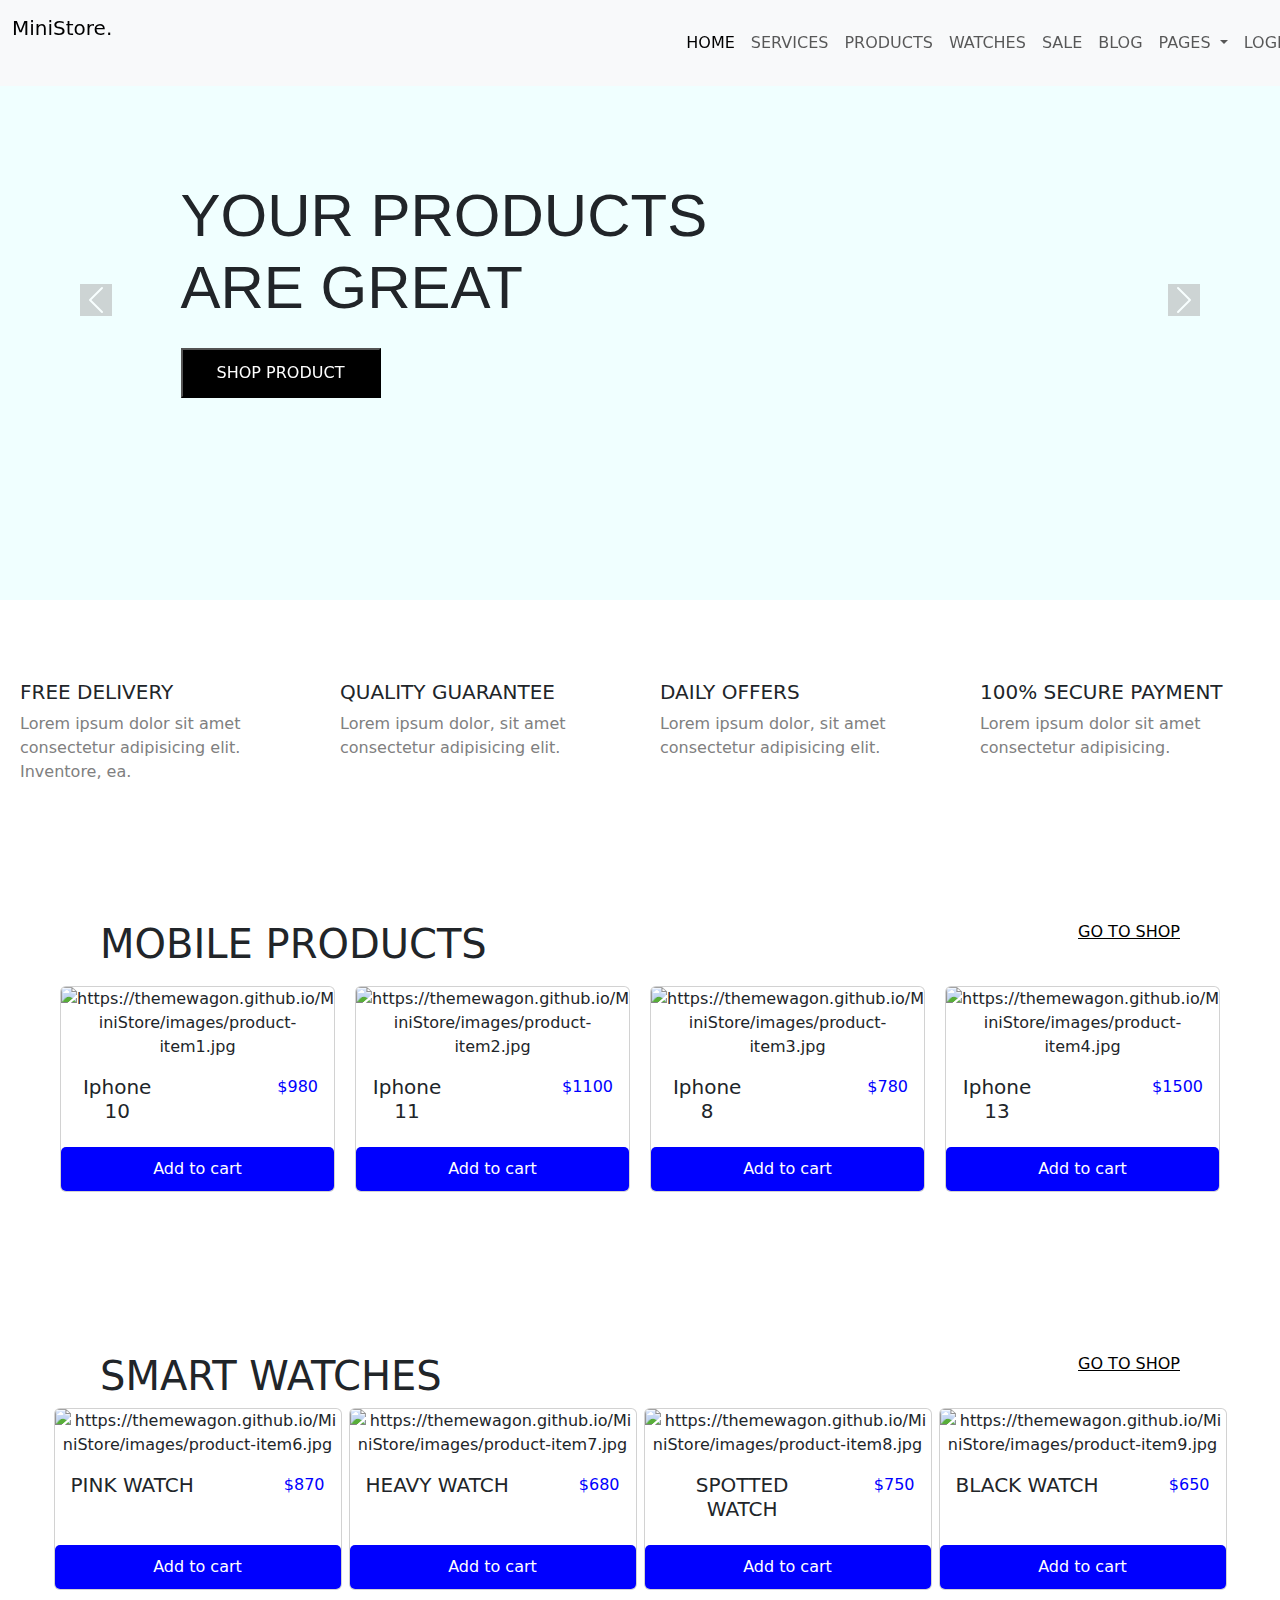
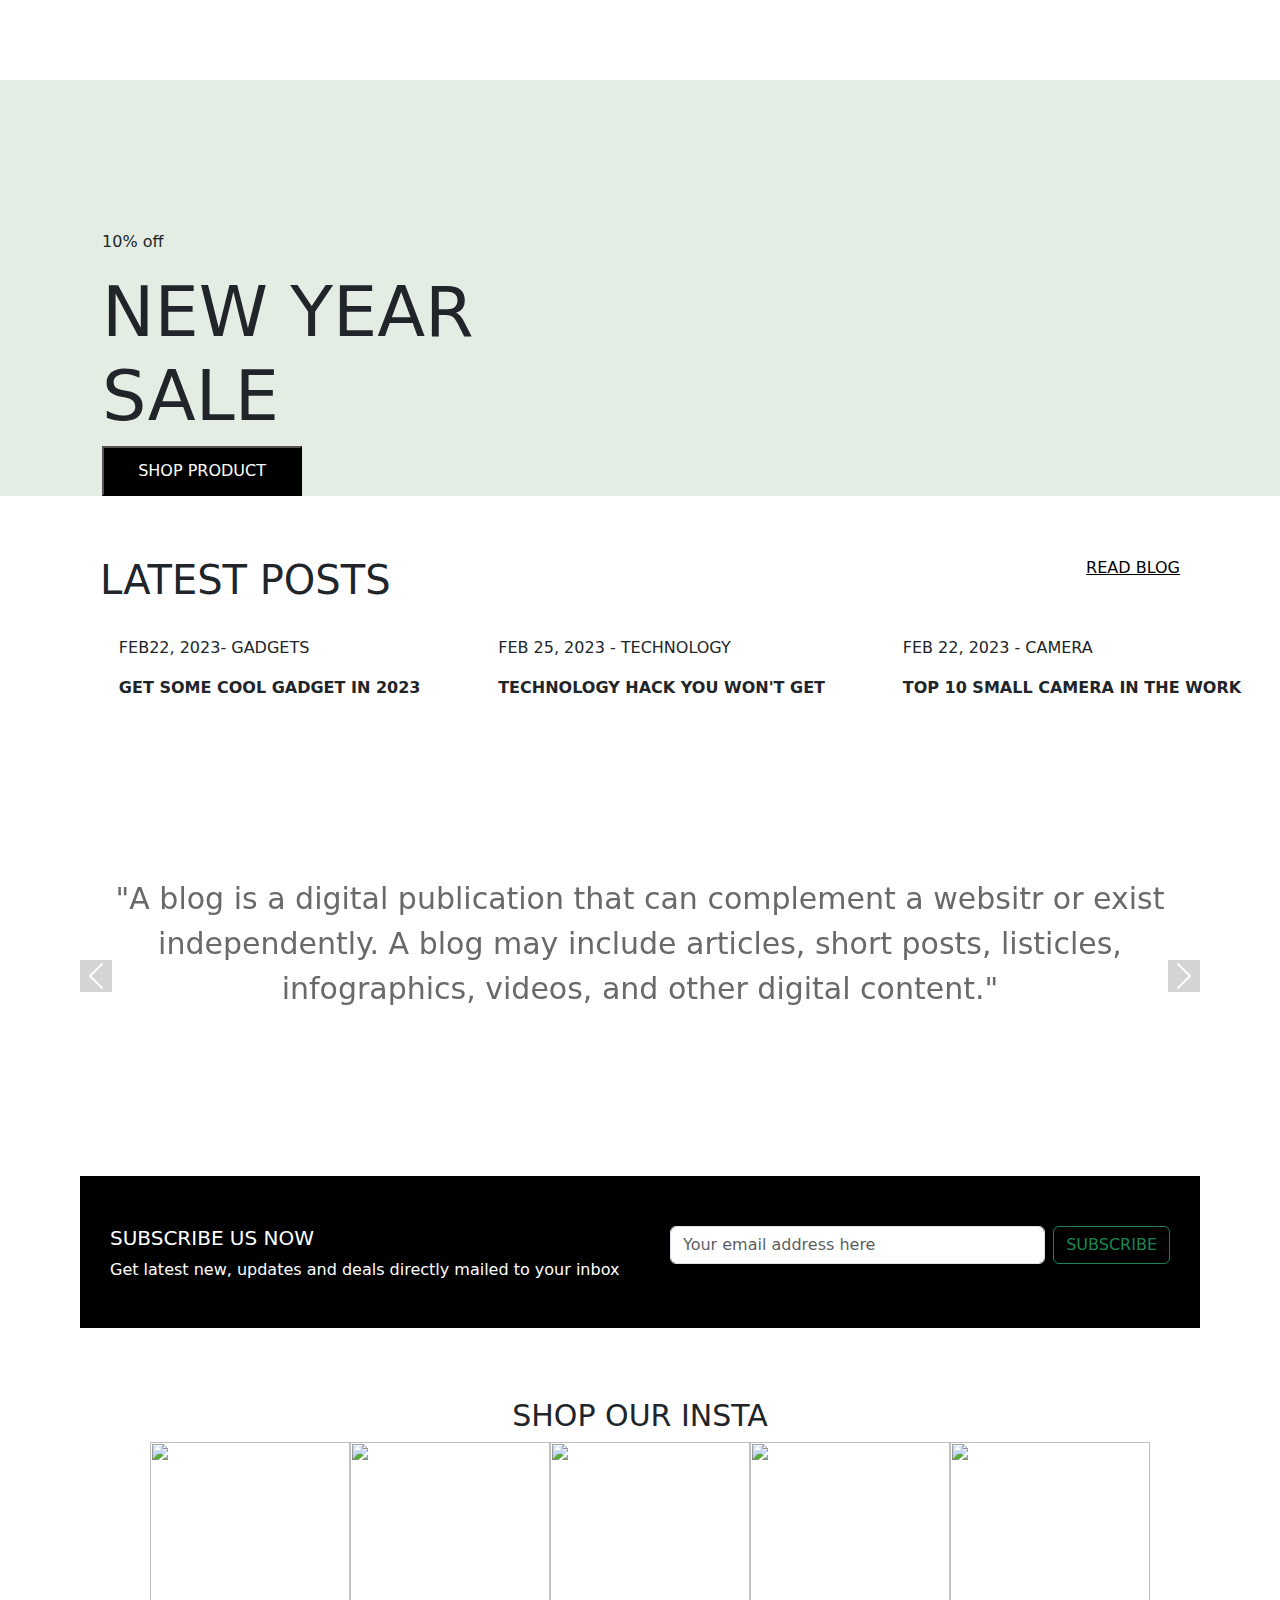
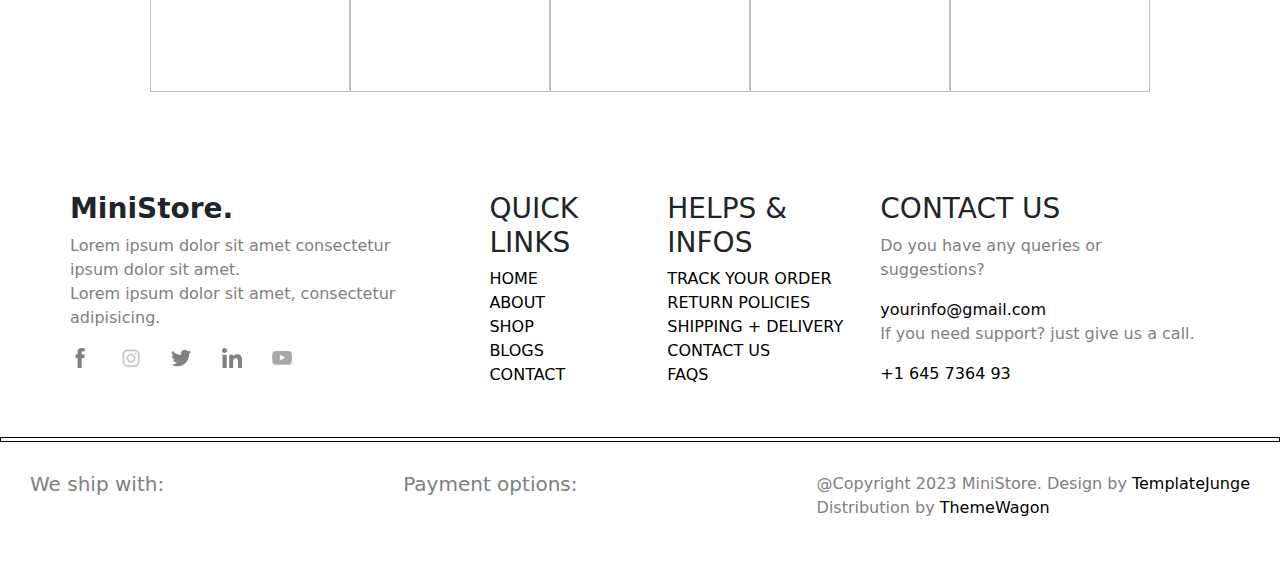
==== index.html @ 7d58fee5 "mini" ====
<!DOCTYPE html>
<html lang="en">
<head>
    <meta charset="UTF-8">
    <meta name="viewport" content="width=device-width, initial-scale=1.0">
    <title>MiniStore</title>
    <link rel="stylesheet" href="style.css">
    <link href="https://cdn.jsdelivr.net/npm/bootstrap@5.3.3/dist/css/bootstrap.min.css" rel="stylesheet" integrity="sha384-QWTKZyjpPEjISv5WaRU9OFeRpok6YctnYmDr5pNlyT2bRjXh0JMhjY6hW+ALEwIH" crossorigin="anonymous">
</head>
<body>
    <nav class="navbar navbar-expand-lg bg-body-tertiary fixed-top">
        <div class="container-fluid">
          <a class="navbar-brand" href="#">MiniStore.</a>
          <button class="navbar-toggler" type="button" data-bs-toggle="collapse" data-bs-target="#navbarSupportedContent" aria-controls="navbarSupportedContent" aria-expanded="false" aria-label="Toggle navigation">
            <span class="navbar-toggler-icon"></span>
          </button>
          <div class="navbar-collapse" id="navbarSupportedContent">
            <ul class="navbar-nav me-auto mb-2 mb-lg-0">
              <li class="nav-item">
                <a class="nav-link active" aria-current="page" href="">HOME</a>
              </li>
              <li class="nav-item">
                <a class="nav-link" href="#box">SERVICES</a>
              </li>
              <li class="nav-item">
                <a class="nav-link" href="#parent">PRODUCTS</a>
              </li>
              <li class="nav-item">
                <a class="nav-link" href="#contain">WATCHES</a>
              </li>
              <li class="nav-item">
                <a class="nav-link" href="#image2">SALE</a>
              </li>
              <li class="nav-item">
                <a class="nav-link" href="#post">BLOG</a>
              </li>
              <li class="nav-item dropdown">
                <a class="nav-link dropdown-toggle" href="#" role="button" data-bs-toggle="dropdown" aria-expanded="false">
                  PAGES
                </a>
                <ul class="dropdown-menu">
                  <li><a class="dropdown-item" href="">ABOUT</a></li>
                  <li><a class="dropdown-item" href="">BLOGS</a></li>
                  <li><a class="dropdown-item" href="">SHOP</a></li>
                  <li><a class="dropdown-item" href="">CART</a></li>
                  <li><a class="dropdown-item" href="">CHECKOUT</a></li>
                  <li><a class="dropdown-item" href="">SINGLE POST</a></li>
                  <li><a class="dropdown-item" href="">SINGLE PRODUCT</a></li>
                  <li><a class="dropdown-item" href="">CONTACT</a></li>
                </ul>
              </li>
              <li class="nav-item">
                <a class="nav-link" href="storeForm.html" target="_blank">LOGIN</a>
              </li>
            </ul>
            <form class="d-flex" role="search">
              <button class="btn btn-outline-success" type="submit" data-bs-toggle="modal" data-bs-target="#exampleModal">Cart</button>
            </form>
          </div>
        </div>
      </nav>



      <div id="carouselExample" class="carousel slide">
        <div class="carousel-inner">
          <div class="carousel-item active">
            <div class="div1">
                <div class="text">
                    <h1 class="inline">YOUR PRODUCTS <br>ARE GREAT</h1><br><br>
                    <BUtton class="shop">SHOP PRODUCT</BUtton>
                </div>
                <div class="image">
                    <img class="imagesize" src="https://themewagon.github.io/MiniStore/images/banner-image.png" class="" alt="...">
                </div>
            </div>
            </div>
          <div class="carousel-item">
            <div class="div1">
                <div class="text">
                    <h1 class="inline">TECHNOLOGY <br>HACK YOU WON'T <br>GET</h1><br><br>
                    <BUtton class="shop">SHOP PRODUCT</BUtton>
                </div>
                <div class="image">
                    <img class="imagesize" src="https://themewagon.github.io/MiniStore/images/banner-image.png" class="" alt="...">
                </div>
            </div>
          </div>
        </div>
        <button class="carousel-control-prev" type="button" data-bs-target="#carouselExample" data-bs-slide="prev">
          <span class="carousel-control-prev-icon" aria-hidden="false"></span>
          <span class="visually-hidden">Previous</span>
        </button>
        <button class="carousel-control-next" type="button" data-bs-target="#carouselExample" data-bs-slide="next">
          <span class="carousel-control-next-icon" aria-hidden="false"></span>
          <span class="visually-hidden">Next</span>
        </button>
      </div>

      <div id="box">
            <div id="box1">
                <h5>FREE DELIVERY</h5>
                <p id="fint">Lorem ipsum dolor sit amet consectetur adipisicing elit. Inventore, ea.</p>
            </div>
            <div id="box1">
                <h5>QUALITY GUARANTEE</h5>
                <p id="fint">Lorem ipsum dolor, sit amet consectetur adipisicing elit.</p>
            </div>
            <div id="box1">
                <h5>DAILY OFFERS</h5>
                <p id="fint">Lorem ipsum dolor, sit amet consectetur adipisicing elit.</p>
            </div>
            <div id="box1">
                <h5>100% SECURE PAYMENT</h5>
                <p id="fint">Lorem ipsum dolor sit amet consectetur adipisicing.</p>
            </div>
      </div>


      <div id="post" class="post">
        <div><h1 class="posts">MOBILE PRODUCTS</h1> </div>
        <div><a class="read" href="">GO TO SHOP</a></div>
      </div>
      <div id="parent">

      </div>




      <div id="post" class="post">
        <div><h1 class="posts">SMART WATCHES</h1> </div>
        <div><a class="read" href="">GO TO SHOP</a></div>
      </div>

      <div id="contain">

      </div>



      <div id="image2" class="image2">
        <div class="text2">
            <p>10% off</p>
            <h3 class="sale">NEW YEAR <br>SALE</h5>
            <BUtton class="shop">SHOP PRODUCT</BUtton>
        </div>
        <img class="inside" src="https://encrypted-tbn0.gstatic.com/images?q=tbn:ANd9GcTkZmTfuCsRum1NygEGNnZBcuJgbWASg6I1Ag&s" alt="">
      </div>


      <div id="post" class="post">
        <div><h1 class="posts">LATEST POSTS</h1></div>
        <div><a class="read" href="">READ BLOG</a></div>
      </div>


      <div class="gadgets">
        <div><img id="gadgets" class="gadget" src="https://themewagon.github.io/MiniStore/images/post-item1.jpg" alt="">
              <p class="p">FEB22, 2023- GADGETS</p>
              <P><strong class="p">GET SOME COOL GADGET IN 2023</strong></P>
        </div>
        <div><img class="gadget" src="https://themewagon.github.io/MiniStore/images/post-item2.jpg" alt="">
              <p>FEB 25, 2023 - TECHNOLOGY</p>
              <P><strong>TECHNOLOGY HACK YOU WON'T GET</strong></P>
        </div>
        <div><img id="gad" class="gadget" src="https://themewagon.github.io/MiniStore/images/post-item3.jpg" alt="">
              <p>FEB 22, 2023 - CAMERA</p>
              <P><strong>TOP 10 SMALL CAMERA IN THE WORK</strong></P>
        </div>
      </div>



      <div id="carouselExampleCaptions" class="carousel slide">
        <div class="carousel-indicators">
          <button type="button" data-bs-target="#carouselExampleCaptions" data-bs-slide-to="0" class="active" aria-current="true" aria-label="Slide 1"></button>
          <button type="button" data-bs-target="#carouselExampleCaptions" data-bs-slide-to="1" aria-label="Slide 2"></button>
          <button type="button" data-bs-target="#carouselExampleCaptions" data-bs-slide-to="2" aria-label="Slide 3"></button>
        </div>
        <div class="inner">
          <div class="carousel-item active">
            <p>"A blog is a digital publication that can complement a websitr or exist <br> independently. A blog may include articles, short posts, listicles, <br>infographics, videos, and other digital content."</p>
          </div>
          <div class="carousel-item">
            <p>"ipsum dolor sit amet consectetur adipisicing elit. Mollitia minus nisi sapiente. <br> Lorem ipsum dolor sit amet consectetur adipisicing elit. Illo blanditiis molestias reprehenderit explicabo. <br>Lorem ipsum dolor sit amet consectetur.</p>
          </div>
        </div>
        <button class="carousel-control-prev" type="button" data-bs-target="#carouselExampleCaptions" data-bs-slide="prev">
          <span class="carousel-control-prev-icon" aria-hidden="true"></span>
          <span class="visually-hidden">Previous</span>
        </button>
        <button class="carousel-control-next" type="button" data-bs-target="#carouselExampleCaptions" data-bs-slide="next">
          <span class="carousel-control-next-icon" aria-hidden="true"></span>
          <span class="visually-hidden">Next</span>
        </button>
      </div>


      <div class="sub">
        <div class="now">
          <h5>SUBSCRIBE US NOW</h5>
          <p>Get latest new, updates and deals directly mailed to your inbox</p>
        </div>
        <div class="fom">
          <form class="d-flex" role="SUBSCRIBE">
            <input class="form-control me-2" type="search" placeholder="Your email address here">
            <button class="btn btn-outline-success" type="submit">SUBSCRIBE</button>
          </form>
        </div>
      </div>

      
      <h5 id="insta">SHOP OUR INSTA</h5>

      <div class="all">
        <div>
          <img id="onne" class="our" src="https://themewagon.github.io/MiniStore/images/insta-item1.jpg" alt="">
        </div>
         <div>
           <img class="our" src="https://themewagon.github.io/MiniStore/images/insta-item2.jpg" alt="">
        </div>
        <div>
          <img class="our" src="https://themewagon.github.io/MiniStore/images/insta-item3.jpg" alt="">
         </div>
        <div>
          <img class="our" src="https://themewagon.github.io/MiniStore/images/insta-item4.jpg" alt="">
        </div>
        <div>
           <img id="nne" class="our" src="https://themewagon.github.io/MiniStore/images/insta-item5.jpg" alt="">
         </div>
      </div>





      <div class="quicklink">
        <div class="store">
          <h3><strong>MiniStore.</strong></h3>
          <p id="fint">Lorem ipsum dolor sit amet consectetur <br>ipsum dolor sit amet. <br>Lorem ipsum dolor sit amet, consectetur adipisicing.</p>
          <a href="https://www.facebook.com"><img class="size" src="[data-uri]" alt=""></a>&nbsp;&nbsp;&nbsp;&nbsp;&nbsp;
          <a href="https://www.instagram.com"><img class="size" src="[data-uri]" alt=""></a>&nbsp;&nbsp;&nbsp;&nbsp;&nbsp;
          <a href="https://www.x.com"><img class="size" src="[data-uri]" alt=""></a>&nbsp;&nbsp;&nbsp;&nbsp;&nbsp;
          <a href="https://www.linkedin.com"><img class="size" src="[data-uri]" alt=""></a>&nbsp;&nbsp;&nbsp;&nbsp;&nbsp;
          <a href="https://www.youtube.com"><img class="size" src="[data-uri]" alt=""></a>
        </div>
        <div>
          <h3>QUICK LINKS</h3>
          <a class="ai" href="">HOME</a><br>
          <a class="ai" href="">ABOUT</a><br>
          <a class="ai" href="">SHOP</a><br>
          <a class="ai" href="">BLOGS</a><br>
          <a class="ai" href="">CONTACT</a>
        </div>
        <div>
          <h3>HELPS & INFOS</h3>
          <a class="ai" href="">TRACK YOUR ORDER</a><br>
          <a class="ai" href="">RETURN POLICIES</a><br>
          <a class="ai" href="">SHIPPING + DELIVERY</a><br>
          <a class="ai" href="">CONTACT US</a><br>
          <a class="ai" href="">FAQS</a>
        </div>
        <div class="contact">
          <h3>CONTACT US</h3>
          <p id="fint">Do you have any queries or suggestions?</p>
          <a class="ai" href="">yourinfo@gmail.com</a>
          <p id="fint">If you need support? just give us a call.</p>
          <a class="ai" href="">+1 645 7364 93</a>
        </div>
      </div>



      <div class="vertical-line"></div>


      <div class="line">
        <div>
          <h5 id="fint"> We ship with: <img src="https://themewagon.github.io/MiniStore/images/dhl.png" alt="">&nbsp;&nbsp;<img src="https://themewagon.github.io/MiniStore/images/shippingcard.png" alt=""></h5>
       </div>
       <div>
         <h5 id="fint">Payment options: <img src="https://themewagon.github.io/MiniStore/images/visa.jpg" alt="">&nbsp;<img src="https://themewagon.github.io/MiniStore/images/mastercard.jpg" alt="">&nbsp;<img src="https://themewagon.github.io/MiniStore/images/paypal.jpg" alt=""></h5>
       </div>
       <div>
         <p id="fint">@Copyright 2023 MiniStore. Design by <a class="ai" href="">TemplateJunge</a><br>Distribution by <a class="ai" href="">ThemeWagon</a></p>
       </div>
      </div>


      <div class="modal fade" id="exampleModal" tabindex="-1" aria-labelledby="exampleModalLabel" aria-hidden="true">
        <div class="modal-dialog">
          <div class="modal-content">
            <div class="modal-header">
              <h1 class="modal-title fs-5" id="exampleModalLabel">Cart</h1>
              <button type="button" class="btn-close" data-bs-dismiss="modal" aria-label="Close"></button>
            </div>
            <div class="modal-body">
              
            </div>
            <div class="modal-footer">
              <button type="button" class="btn btn-secondary" data-bs-dismiss="modal">Close</button>
              <button id="checkout" type="button" class="btn btn-primary" accesskey="">Checkout</button>
            </div>
          </div>
        </div>
      </div>



        

      
       
    


    <script src="mini.js"></script>
    <script src="miniProduct.js"></script>
    <script src="minProduct2.js"></script>
    <script src="file.js"></script>
    <script src="checkout.js"></script>
    <script src="https://cdn.jsdelivr.net/npm/@popperjs/core@2.11.8/dist/umd/popper.min.js" integrity="sha384-I7E8VVD/ismYTF4hNIPjVp/Zjvgyol6VFvRkX/vR+Vc4jQkC+hVqc2pM8ODewa9r" crossorigin="anonymous"></script>
<script src="https://cdn.jsdelivr.net/npm/bootstrap@5.3.3/dist/js/bootstrap.min.js" integrity="sha384-0pUGZvbkm6XF6gxjEnlmuGrJXVbNuzT9qBBavbLwCsOGabYfZo0T0to5eqruptLy" crossorigin="anonymous"></script>
</body>
</html>
---- style.css ----
.navbar-brand{
    height: 70px;
    font-size: 50px;
}
.navbar-collapse{
    margin-left: 550px;
}
.inline{
    display: inline;
    font-size: 60px;
    padding-top: 10px;
    font-family: 'Trebuchet MS', 'Lucida Sans Unicode', 'Lucida Grande', 'Lucida Sans', Arial, sans-serif;
}
.div1{
    display: flex;
    justify-content: space-between;
    justify-content: space-around;
    height: 600px;
}
.carousel-inner{
    background-color: azure;
}
.text{
    margin-top: 180px;
}
.shop{
    color: white;
    background-color: black;
    width: 200px;
    height: 50px;
}
.imagesize{
    height: 600px;
}
#box{
    /* color: black;
    width: 300px; */
    margin-top: 70px;
    margin-bottom: 50px;
    display: flex;
    justify-content: space-between;
    justify-content: space-around;
}
#box1{
    padding: 10px;
    border: 1px solid none;
    width: 300px; 
}
.image2{
    display: flex;
    justify-content: space-around;
    background-color: rgb(228, 237, 227);
}
.inside{
    width: 500px;
    background-image: none;
    padding-top: 30px;
    padding-bottom: 30px;
}
.text2{
    margin-top: 150px;
}
.sale{
    font-size: 70px;
}
.post{
    display: flex;
    justify-content: space-between;
    padding-top: 60px;
}
.posts{
    margin-left: 100px;
}
.read{
    margin-right: 100px;
    color: black;
}
.gadget{
    width: 400px;
}
.gadgets{
    display: flex;
    justify-content: space-around;
    padding-bottom: 60px;
}
#gadgets{
    margin-left: 70px;
}
#gad{
    margin-right: 70px;
}
.p{
    margin-left: 80px;
}
.inner{
    text-align: center;
    height: 400px;
    padding-top: 100px;  
    font-size: 30px;
    color: dimgray;
}
.carousel-control-prev-icon,.carousel-control-next-icon{
    background-color: darkgray;
    opacity: 5;
}
.sub{
    display: flex;
    border: solid 30px black;
    justify-content: space-between;
    margin-left: 80px;
    margin-right: 80px;
    padding-top: 20px;
    background-color: black;
}
.now{
    color: white;
    background-color: black;
}
.fom{
    color: white;
    background-color: black;
    width: 500px;
}
#insta{
    text-align: center;
    margin-top: 70px;
    font-size: 30px;
}
.our{
    width: 200px;
    height: 250px;
}
.all{
    display: flex;
    justify-content: space-between;
    margin-bottom: 50px;
}
#onne{
    margin-left: 150px;
}
#nne{
    margin-right: 150px;
}
.size{
    width: 20px;
    height: 20px;
}
.ai{
    text-decoration: none;
    color: black;
}
.quicklink{
    display: flex;
    justify-content: space-between;
    padding-top: 50px;
    padding-bottom: 50px;
}
.store{
    margin-left: 70px;
}
.contact{
    margin-right: 70px;
}
#fint{
    color: gray;
}
.vertical-line{
    border: 1px solid black;
    height: 5px;
}
.line{
    display: flex;
    justify-content: space-between;
    margin: 30px;
}
#myform{
    border: solid 10px gray;
    width: 500px;
    margin-top: 100px;
    margin-left: 500px;
    background-color: gray;
}
#form{
    border: solid 5px gray;
    width: 500px;
    margin-top: 30px;
    margin-left: 500px;
}
.mb-3{
    width: 400px;
    margin-left: 20px;
    margin-top: 20px;
    color: blue;
}
#emailHelp{
    color: blue
}
#mb-3{
    margin-left: 20px;
    width: 100px;
    margin-bottom: 30px;
}
#parent{
    display: flex;
    justify-content: center;
    justify-content: space-between;
    justify-content: space-around;
    margin-left: 50PX;
    margin-right: 50PX;
    margin-bottom: 90px;
    text-align: center;
}
#contain{
    display: flex;
    justify-content: center;
    justify-content: space-between;
    justify-content: space-around;
    margin-left: 50PX;
    margin-right: 50PX;
    margin-bottom: 90px;
    text-align: center;
}
#img{
    width: 100px;
    
}
#carth{
    display: flex;
}
.signup{
    display: flex;
    justify-content: space-between;
}
.card-body{
    display: flex;
    justify-content: space-between;
}
.button{
    border: none;
    background-color: blue;
    color: white;
    padding-top: 10px;
    padding-bottom: 10px;
    border-radius: 5px;
}
.card-text{
    margin-left: 50px;
    color: blue;
}
.card-text1{
    margin-left: 120px;
    color: blue;
}
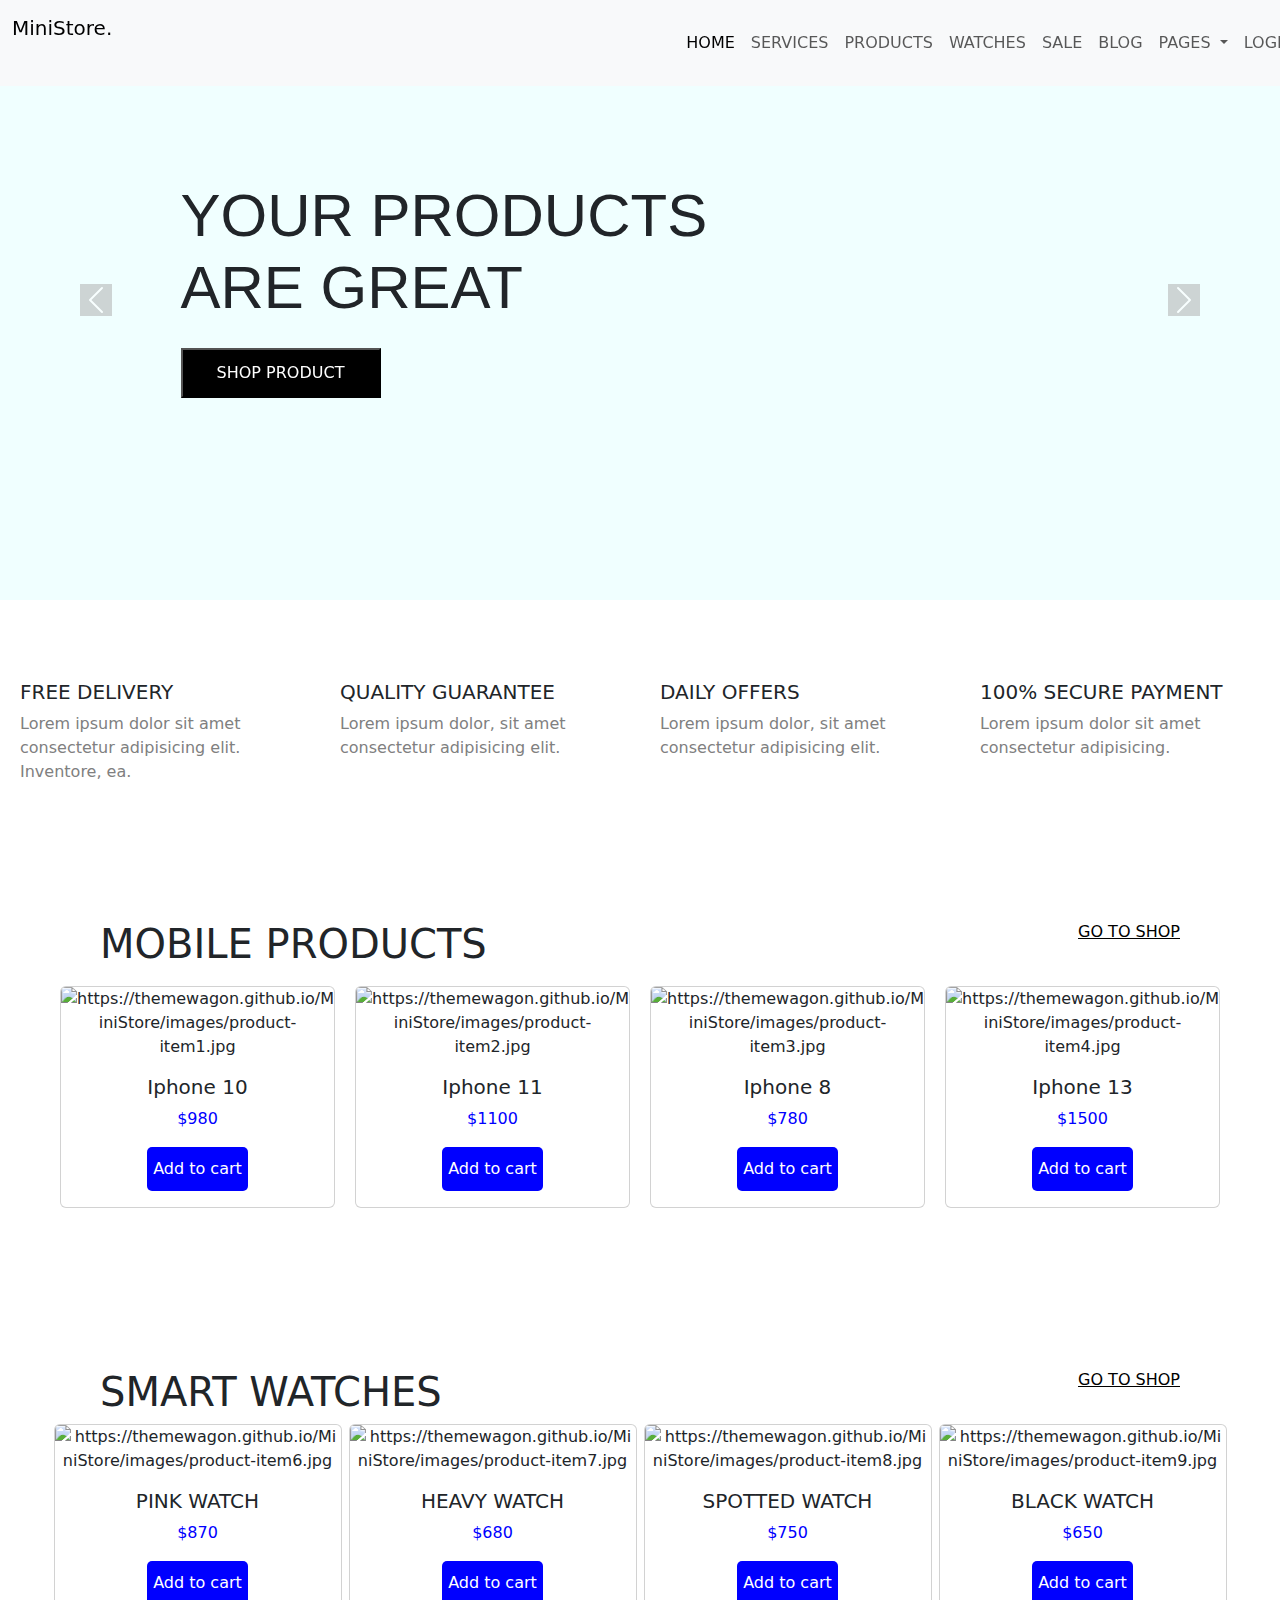
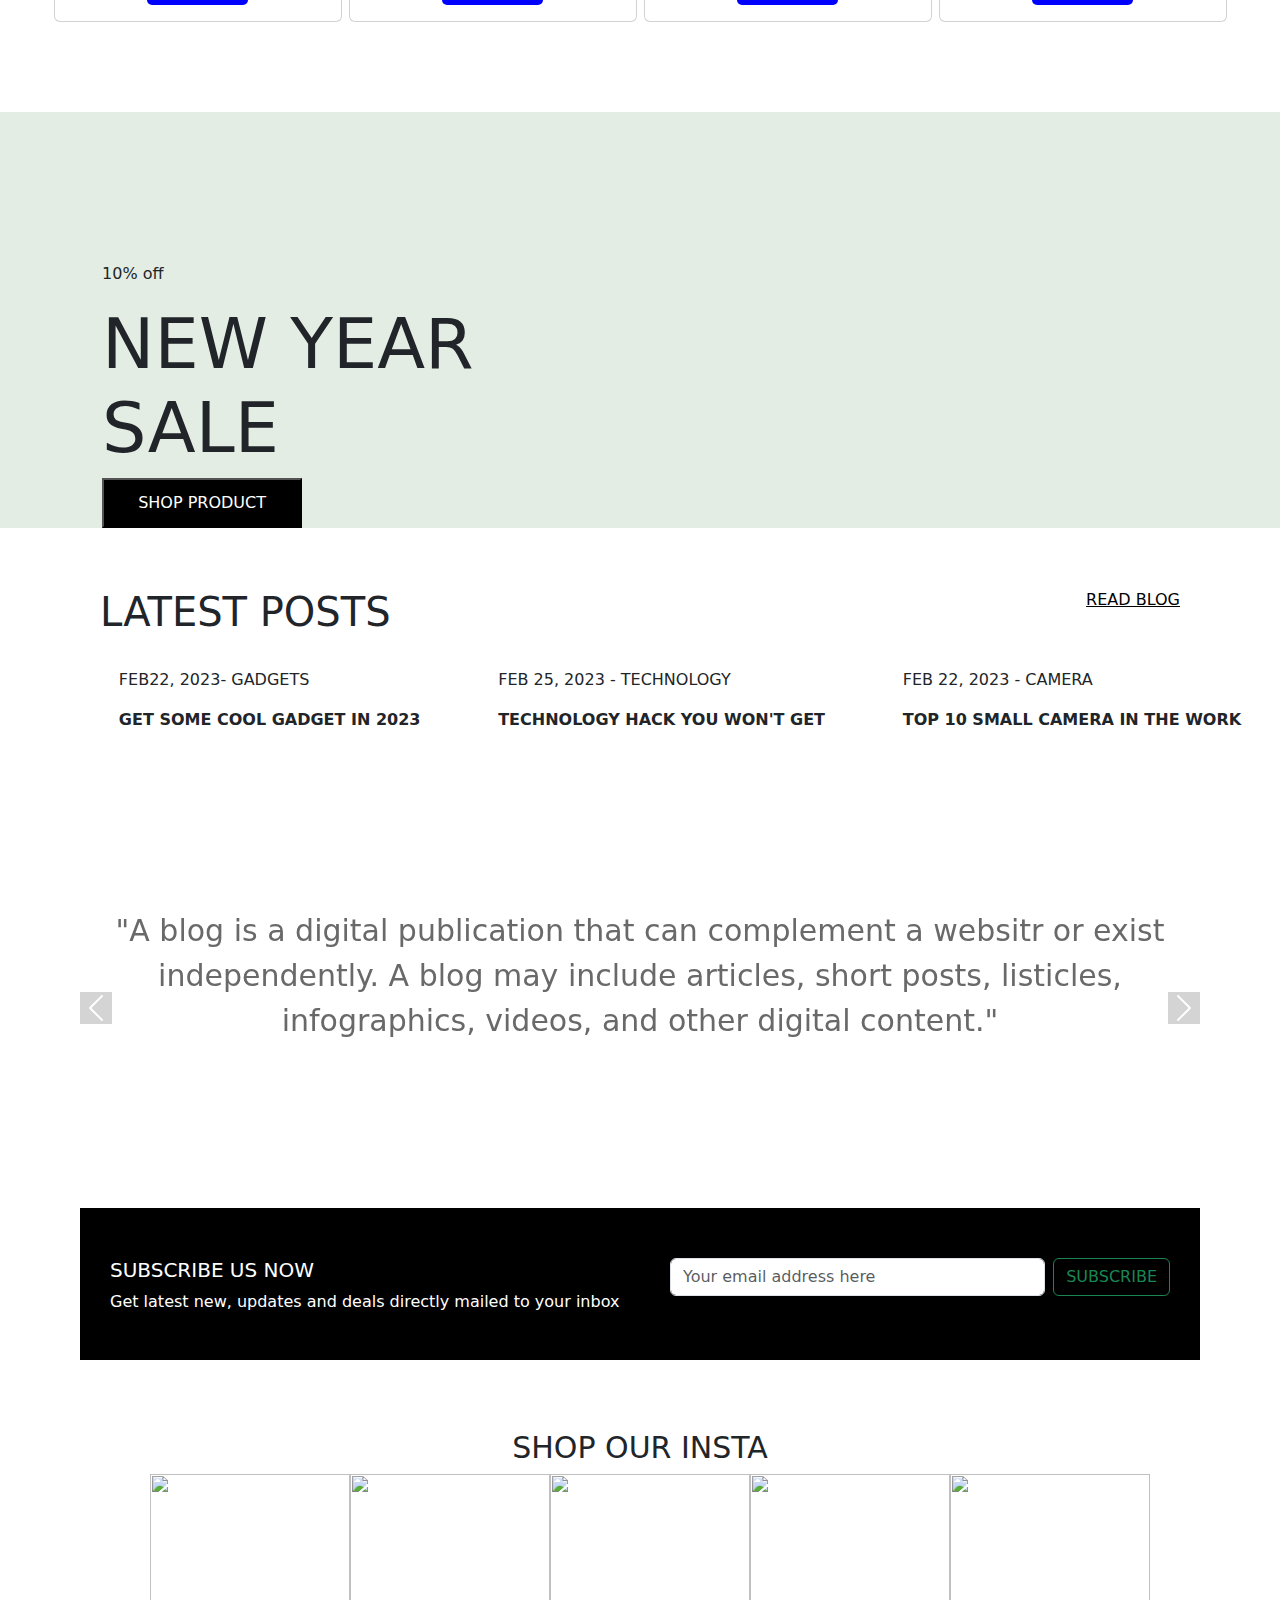
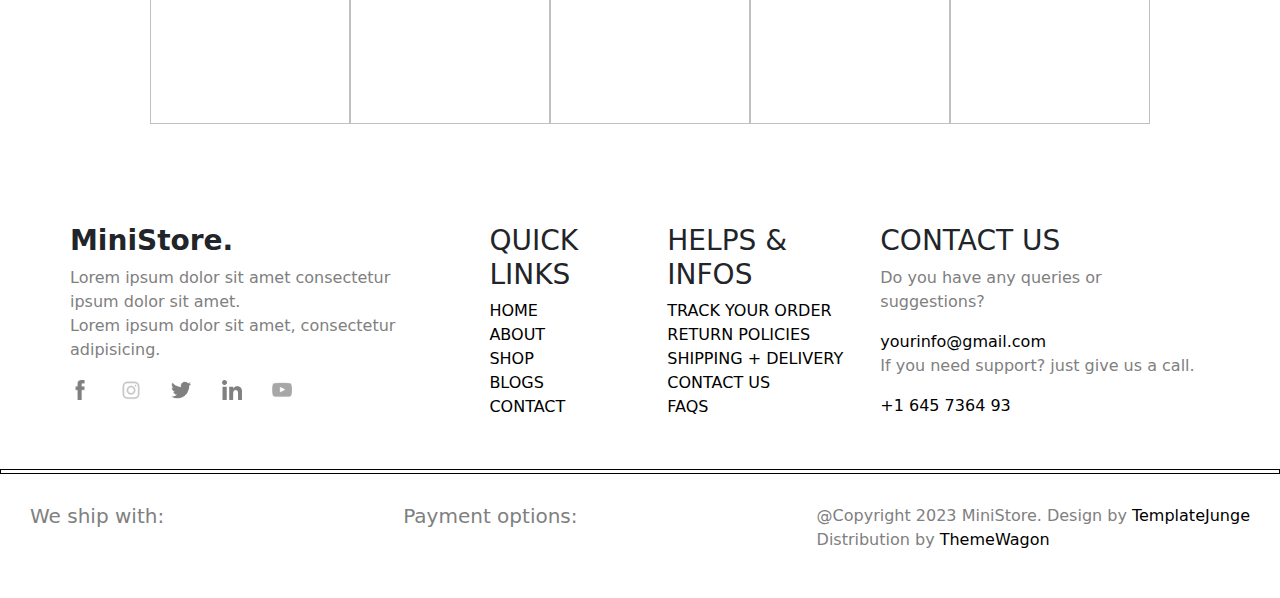
==== commit 79af60e0: "mini" ====
--- a/index.html
+++ b/index.html
@@ -54,7 +54,7 @@
               </li>
             </ul>
             <form class="d-flex" role="search">
-              <button class="btn btn-outline-success" type="submit" data-bs-toggle="modal" data-bs-target="#exampleModal">Cart</button>
+              <button class="btn btn-outline-success" data-bs-toggle="modal" data-bs-target="#exampleModal">Cart</button>
             </form>
           </div>
         </div>
--- a/style.css
+++ b/style.css
@@ -232,10 +232,6 @@
     display: flex;
     justify-content: space-between;
 }
-.card-body{
-    display: flex;
-    justify-content: space-between;
-}
 .button{
     border: none;
     background-color: blue;
@@ -245,10 +241,8 @@
     border-radius: 5px;
 }
 .card-text{
-    margin-left: 50px;
     color: blue;
 }
 .card-text1{
-    margin-left: 120px;
     color: blue;
 }
